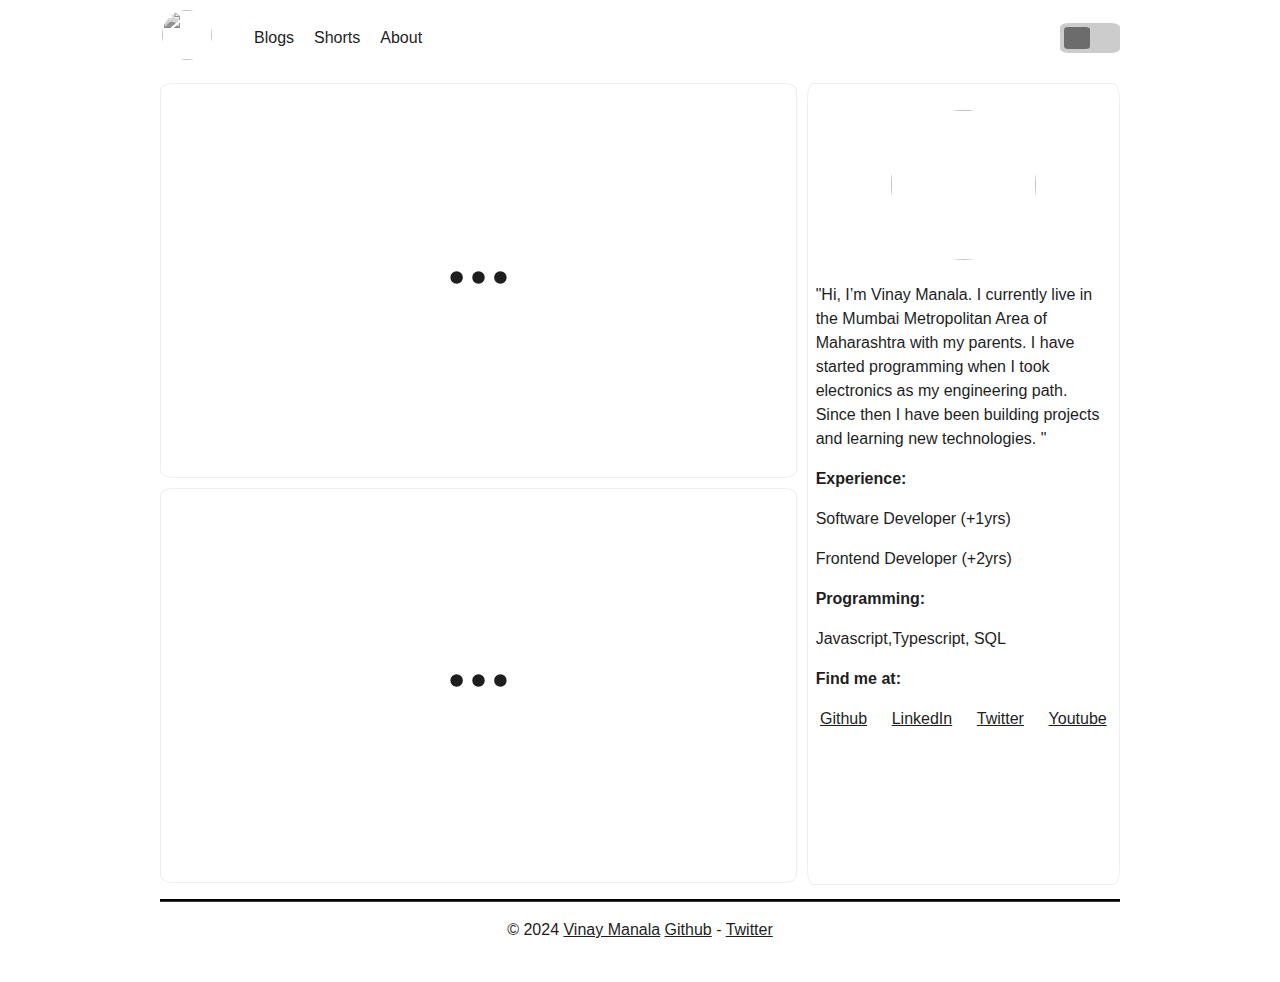
==== index.html @ 109b9efd "New - Adds new blogs with custom css changes" ====
<!DOCTYPE html>
<html lang="en">
  <head>
    <title>Vinay Manala - Blogging About Life Skills &amp; Programming</title>
    <meta charset="UTF-8" />
    <meta name="viewport" content="width=device-width, initial-scale=1.0" />
    <meta
      name="description"
      content="Hi, I&rsquo;m Vinay Manala. I currently live in the Mumbai Metropolitan Area of Maharashtra with my parents.
      I have started programming when I took electronics as my engineering path. Since then I have been building projects and learning new technologies.
    "
    />
    <meta
      name="keywords"
      content="vinay, manala, vinay manala, javascript, react, reactjs, typescript, js, ts, engineering, management, blog, programming"
    />
    <meta name="robots" content="noodp" />
    <link rel="manifest" href="/manifest.json" />
    <meta
      property="og:url"
      content="https://www.vinaymanala.github.io/about/"
    />
    <meta
      property="og:site_name"
      content="About Vinay Manala - Blogging About Life Skills &amp; Programming"
    />
    <meta property="og:title" content="About Vinay Manala" />
    <meta
      property="og:description"
      content="My tech codename goes by manalavi!"
    />
    <meta property="og:locale" content="en" />
    <meta property="og:type" content="article" />

    <meta name="twitter:card" content="summary" />
    <meta name="twitter:title" content="About Vinay Manala" />
    <meta
      name="twitter:description"
      content="My tech codename goes by manalavi!"
    />
    <link rel="canonical" href="https://www.vinaymanala.github.io/about/" />
    <link rel="shortcut icon" href="/favicon.ico" />
    <link rel="stylesheet" href="./index.css" />

    <!-- Add google analytics here -->

    <link
      href="https://fonts.googleapis.com/css2?family=Poppins:ital,wght@0,300;0,400;0,600;1,300;1,400;1,600&display=swap"
      rel="stylesheet"
    />
    <script type="text/javascript" src="main.js" defer></script>
  </head>
  <body>
    <div class="main-layout">
      <!-- header menu -->
      <header>
        <nav>
          <div>
            <a class="profile-link-home" href="/"
              ><img
                class="profile"
                src="./assets//picture_from_bhimasankar_waterfall.jpg"
                width="50"
                height="50"
            /></a>
            <ul>
              <li><a href="./blogs/">Blogs</a></li>
              <li><a href="./shorts">Shorts</a></li>
              <li><a href="./about">About</a></li>
            </ul>
          </div>
          <!-- Toggle switch structure -->
          <label for="darkmode-toggle" class="switch darkmode-toggle">
            <input
              name="switch darkmode-toggle"
              type="checkbox"
              id="darkmode-toggle"
            />
            <span class="slider"></span>
          </label>
        </nav>
      </header>
      <!-- main setion -->
      <main>
        <div class="main-section">
          <!-- Blogs view -->
          <div class="blogs-view">
            <div class="loader">
              <svg
                xmlns="http://www.w3.org/2000/svg"
                width="75"
                height="75"
                viewBox="0 0 24 24"
                fill="none"
                stroke="currentColor"
                stroke-width="2"
                stroke-linecap="round"
                stroke-linejoin="round"
              >
                >
                <circle cx="12" cy="12" r="1" />
                <circle cx="19" cy="12" r="1" />
                <circle cx="5" cy="12" r="1" />
              </svg>
            </div>
          </div>
          <!-- About view -->
          <div class="about-view">
            <img
              class="profile about-profile"
              src="./assets//picture_from_bhimasankar_waterfall.jpg"
              width="145"
              height="150"
            />
            <!-- About description -->
            <div class="about-description">
              <p>
                "Hi, I&rsquo;m Vinay Manala. I currently live in the Mumbai
                Metropolitan Area of Maharashtra with my parents. I have started
                programming when I took electronics as my engineering path.
                Since then I have been building projects and learning new
                technologies. "
              </p>
              <label for="about-experience">Experience:</label>
              <div class="about-experience">
                <p>Software Developer (+1yrs)</p>
                <p>Frontend Developer (+2yrs)</p>
              </div>
              <label for="about-skills">Programming:</label>
              <p id="about-skills" class="about-skills">
                Javascript,Typescript, SQL
              </p>
              <label class="about-links-title">Find me at:</label>
              <div class="about-me-links">
                <a href="https://github.com/manalavi">Github</a>
                <a href="https://www.linkedin.com/in/vinaymanala/">LinkedIn</a>
                <a href="https://twitter.com/vinaymanala/">Twitter</a>
                <a
                  href="https://www.youtube.com/channel/UCXs7GazVR7nHPTJGAcAm3fg"
                  >Youtube</a
                >
              </div>
            </div>
          </div>
          <!-- Shorts view -->
          <div class="shorts-view">
            <div class="loader">
              <svg
                xmlns="http://www.w3.org/2000/svg"
                width="75"
                height="75"
                viewBox="0 0 24 24"
                fill="none"
                stroke="currentColor"
                stroke-width="2"
                stroke-linecap="round"
                stroke-linejoin="round"
              >
                >
                <circle cx="12" cy="12" r="1" />
                <circle cx="19" cy="12" r="1" />
                <circle cx="5" cy="12" r="1" />
              </svg>
            </div>
          </div>
        </div>
      </main>

      <!-- footer menu -->
      <footer>
        <p>
          © 2024
          <a href="https://vinaymanala.github.io">Vinay Manala</a>
          <a href="https://github.com/vinaymanala">Github</a>
          -
          <a href="https://twitter.com/vinaymanala">Twitter</a>
        </p>
      </footer>
    </div>
  </body>
</html>
---- index.css ----
/* @font-face {
  font-family: firstFont;
  src: url(assets/font1.ttf);
}

@font-face {
  font-family: secondFont;
  src: url(assets/font2.ttf);
} */

:root {
  --gap: 24px;
  --content-gap: 20px;
  --nav-width: 960px;
  --main-width: 720px;
  --post-width: 720px;
  --header-height: 60px;
  --footer-height: 80px;
  --radius: 8px;
  --monospace: "Lucida Console", Monaco, "Consolas", monospace;
  --theme: rgb(255, 255, 255);
  --entry: rgb(255, 255, 255);
  --primary: rgb(30, 30, 30);
  --primary-dim: rgb(60, 60, 60);
  --secondary: rgb(108, 108, 108);
  --tertiary: rgb(158, 158, 158);
  --tertiary-bg: rgb(214, 214, 214);
  --content: rgb(31, 31, 31);
  --code-bg: rgb(245, 245, 245);
  --border: rgb(238, 238, 238);
  --link-background-color: #ffa500;
  --link-color: var(--primary);
  /* --link-hover-color: #573eaa; */
  --link-hover-color: black;
  --link-underline-shadow: 0 1px 0 var(--link-color);
  --link-hover-underline-color: #ffa500;
  --link-hover-underline-shadow: 0 2px 0 var(--link-hover-underline-color);
  --link-transition: all 0.3s ease;
  --line-yellow: url("data:image/svg+xml;charset=utf-8,%3Csvg preserveAspectRatio='none' width='120' height='6' viewBox='0 0 120 6' xmlns='http://www.w3.org/2000/svg'%3E%3Cpath d='M119 0.8C60 4 50-0.5 1 1.5' stroke='%23fc0' stroke-width='3' fill='none' stroke-linecap='round'/%3E%3C/svg%3E");
  --signature: var(--primary);
  --signature-bg: var(--secondary);
  --border-radius-color: var(--secondary);
}

.dark {
  --theme: rgb(29, 30, 32);
  --entry: rgb(46, 46, 51);
  --primary: rgb(218, 218, 219);
  --primary-dim: rgb(186, 186, 186);
  --secondary: rgb(155, 156, 157);
  --tertiary: rgb(123, 124, 124);
  --tertiary-bg: rgb(65, 66, 68);
  --content: rgb(196, 196, 197);
  --code-bg: rgb(55, 56, 62);
  --border: rgb(51, 51, 51);
  --link-background-color: none;
  --link-color: var(--primary);
  /* --link-hover-color: #876fd6; */
  --link-hover-color: #ffa500;
  --link-underline-shadow: 0 1px 0 var(--link-color);
  --link-hover-underline-color: var(--link-hover-color);
  --link-hover-underline-shadow: 0 2px 0 var(--link-hover-underline-color);
  --border-radius-color: #ffa500;
}

html {
  /* background-color: #111010; */
  background-color: var(--theme);
  color: var(--theme);
  /* font-family: firstFont, secondFont; */
  font-family: -apple-system, BlinkMacSystemFont, Helvetica, helvetica neue,
    segoe ui, Roboto, Oxygen, Ubuntu, Cantarell, open sans, sans-serif;
  line-height: 1.5;
  text-align: inherit;
}

body {
  padding: 0;
  margin: 0 1em;
  box-sizing: border-box;
}

h1,
h2,
h3,
h3,
h5,
p,
label,
span {
  color: var(--primary);
}

.main-layout {
  height: 100vh;
  height: 100dvh;
  max-width: 60em;
  margin: auto;
  display: grid;
  grid-template-rows: auto 1fr auto;
}

header {
  margin-top: 0.5rem;
}
nav {
  display: flex;
  justify-content: space-between;
  align-items: center;
}

nav div {
  display: flex;
  align-items: center;
  text-decoration: none;
}

nav div ul {
  display: flex;
  gap: 20px;
  list-style-type: none;
}

nav div ul li a {
  text-decoration: none;
  color: var(--primary);
}

main {
  margin-top: 1rem;
}

section {
  margin: 3rem;
}

label {
  font-weight: bold;
}

a {
  color: var(--link-color);
}

a:hover {
  color: var(--link-hover-color);
  background-color: var(--link-background-color);
  text-decoration-color: var(--link-hover-underline-color);
}

.profile {
  border: 2px solid white;
  border-radius: 50%;
  object-fit: cover;
  filter: brightness(90%);
  filter: grayscale(100%);
}

.profile-link-home:hover {
  background-color: transparent !important;
}

.main-section {
  display: grid;
  height: 50rem;
  grid-template-columns: repeat(3, 1fr);
  gap: 10px;
  grid-auto-rows: minmax(100px, auto);
  color: var(--primary);
}

.main-section div {
  border-radius: 2%;
}

.blogs-view {
  background-color: var(--entry);
  border: 1px solid var(--border);
  grid-column: span 2;
  grid-row: 1;
  display: grid;
  place-items: center;
  /* font-size: x-large; */
}

.blogs-view > div {
  margin: calc(10px - 100%) 5%;
}

.blogs-view > div > a > h3 {
  font-size: 1.3em;
}

.blogs-view > div > p,
.blogs-view > div > span {
  opacity: 0.8;
  margin: 1em 0.3em;
}

.blogs-view > div > span {
  font-size: 0.8em;
}

footer {
  margin-top: 1rem;
  border-top-style: groove;
  border-top-color: var(--primary-dim);
  height: var(--footer-height);
  align-items: center;
  text-align: center;
  color: var(--primary);
}

.shorts-view {
  background-color: var(--entry);
  border: 1px solid var(--border);
  grid-column: span 2;
  grid-row: 2;
  display: grid;
  place-items: center;
  font-size: x-large;
}

.about-view {
  background-color: var(--entry);
  border: 1px solid var(--border);
  grid-column: 3;
  grid-row: 1 / 3;
  place-items: center;
  text-align: center;
  height: 100%;
}

.about-profile {
  margin-top: 1.5rem;
}

.about-description {
  margin-left: 0.5rem;
  margin-right: 0.5rem;
  text-align: start;
}

.about-me-links {
  margin-top: 1em;
  display: grid;
  grid-auto-flow: column;
  gap: 1em;
}

.about-me-links a {
  text-align: center;
}

.about-experience {
  list-style-type: none;
}

.about-main-section {
  height: 100vh;
  height: 100dvh;
  max-width: 50em;
  margin: auto;
}

.about-main-section p {
  margin-bottom: 2em;
  line-height: 2em;
}

.about-intro-name {
  font-size: 2.5rem;
  font-weight: bold;
  word-spacing: 0.2em;
}
.about-social-links {
  margin: 2em auto;
  display: flex;
  flex-direction: column;
  gap: 2em;
}

.about-social-links a {
  width: min-content;
}

.about-section-title {
  font-size: 1.5rem;
}

.about-videos-section {
  margin: 2em auto;
}

.about-sites-section {
  margin: 2em auto;
}

.blogs-articles > div {
  border: 1px solid var(--border);
  border-radius: 2%;
  padding: 1rem;
  background-color: var(--entry);
}

.blogs-articles > div > a > h3 {
  font-size: 1.3em;
}

.blogs-articles > div > p,
.blogs-articles > div > span {
  opacity: 0.8;
  margin: 1em 0.3em;
}

.blogs-articles > div > span {
  font-size: 0.8em;
}

/* media query */
@media (max-width: 768px) {
  .main-section {
    display: grid;
    grid-template-columns: repeat(100px, auto);
    height: 100vh;
    height: 100dvh;
    height: 100%;
    margin: 5% auto;
  }

  article {
    margin: auto;
  }

  .blogs-view {
    border: 1px solid var(--border);
    grid-column: span 3;
    grid-row: 1;
  }

  .blogs-view > div {
    margin: 0 5%;
  }

  .shorts-view {
    border: 1px solid var(--border);
    grid-column: span 3;
    grid-row: 2;
  }

  .about-view {
    border: 1px solid var(--border);
    height: fit-content;
    grid-column: span 3;
    grid-row: 3;
    padding: 1rem;
  }

  footer {
    margin-top: 5%;
  }
}

.switch {
  position: relative;
  display: inline-block;
  width: 60px;
  height: 30px;
  /* border-radius: 90%; */
}

/* Hide default HTML checkbox */
.switch input {
  opacity: 0;
  width: 0;
  height: 0;
}

/* The slider */
.slider {
  position: absolute;
  cursor: pointer;
  top: 0;
  left: 0;
  right: 0;
  bottom: 0;
  background-color: #ccc;
  transition: 0.4s;
  border-radius: 15%;
}

.slider:before {
  position: absolute;
  content: "";
  height: 22px;
  width: 26px;
  left: 4px;
  bottom: 4px;
  background-color: var(--border-radius-color);
  transition: 0.4s;
  border-radius: 15%;
}

/* Style for when the checkbox is checked */
input:checked + .slider {
  background-color: gray;
}

input:checked + .slider:before {
  transform: translateX(26px);
}

/* Rounded sliders */
slider.round {
  border-radius: 15%;
}

slider.round:before {
  border-radius: 15%;
}

/* Animation for each circle */
.loader circle {
  animation: pulse 1.5s infinite ease-in-out;
}
/* Delay for each circle */
.loader circle:nth-of-type(1) {
  animation-delay: 0s;
}

.loader circle:nth-of-type(2) {
  animation-delay: 0.2s;
}

.loader circle:nth-of-type(3) {
  animation-delay: 0.4s;
}

@keyframes pulse {
  0%,
  100% {
    /* transform: rotate(0deg); */
    resize: 0.2;
    opacity: 0.2;
  }
  50% {
    /* transform: rotate(360deg); */
    resize: 1;
    opacity: 1;
  }
}
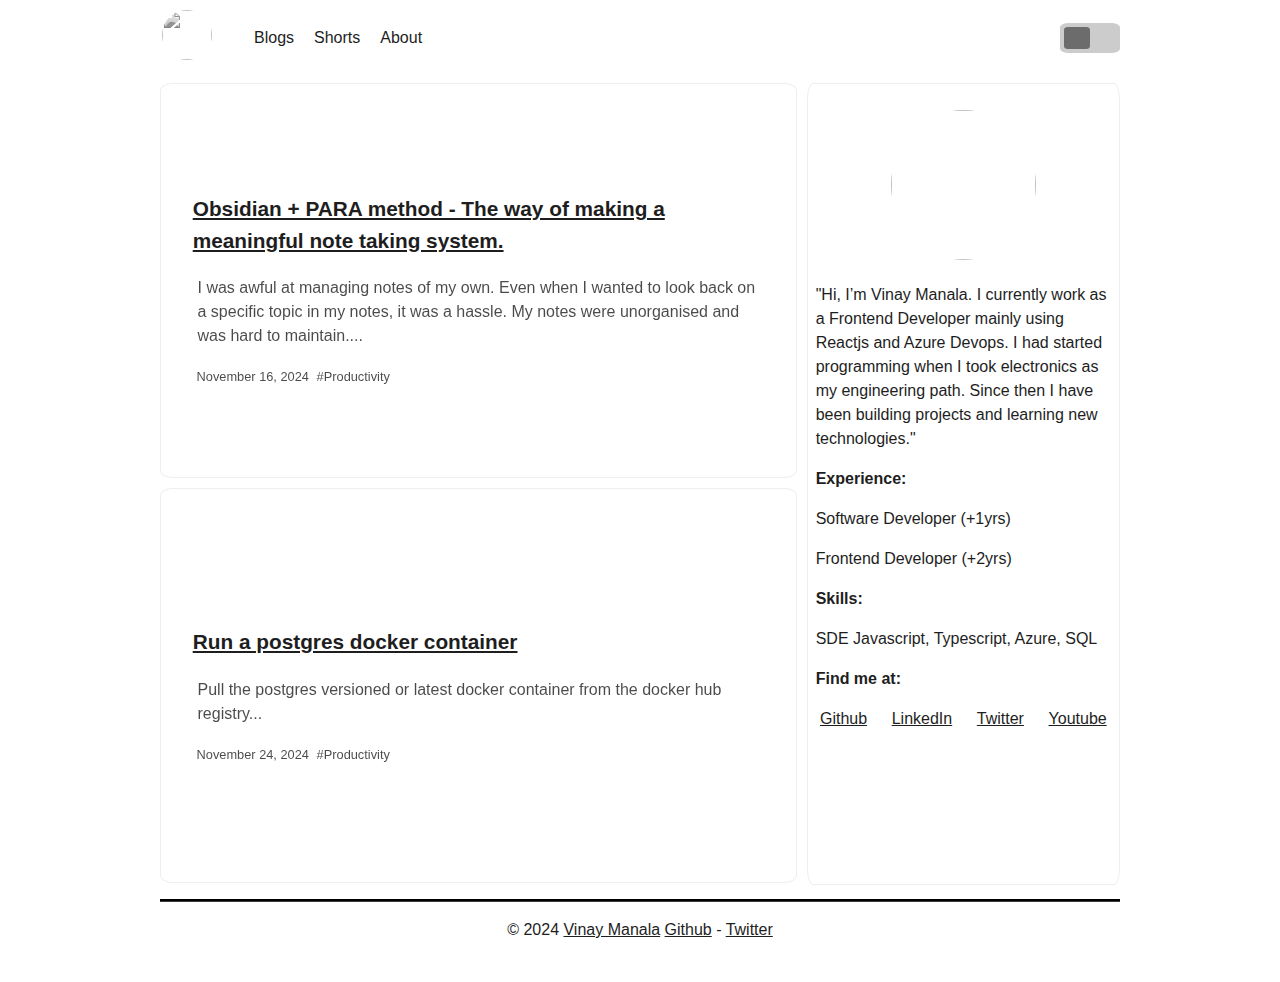
==== commit fc667165: "New - Adds images to obisidan blog and intro changes" ====
--- a/index.html
+++ b/index.html
@@ -115,20 +115,20 @@
             <!-- About description -->
             <div class="about-description">
               <p>
-                "Hi, I&rsquo;m Vinay Manala. I currently live in the Mumbai
-                Metropolitan Area of Maharashtra with my parents. I have started
+                "Hi, I&rsquo;m Vinay Manala. I currently work as a Frontend
+                Developer mainly using Reactjs and Azure Devops. I had started
                 programming when I took electronics as my engineering path.
                 Since then I have been building projects and learning new
-                technologies. "
+                technologies."
               </p>
               <label for="about-experience">Experience:</label>
               <div class="about-experience">
                 <p>Software Developer (+1yrs)</p>
                 <p>Frontend Developer (+2yrs)</p>
               </div>
-              <label for="about-skills">Programming:</label>
+              <label for="about-skills">Skills:</label>
               <p id="about-skills" class="about-skills">
-                Javascript,Typescript, SQL
+                SDE Javascript, Typescript, Azure, SQL
               </p>
               <label class="about-links-title">Find me at:</label>
               <div class="about-me-links">
--- a/index.css
+++ b/index.css
@@ -180,24 +180,28 @@
   grid-row: 1;
   display: grid;
   place-items: center;
-  /* font-size: x-large; */
-}
-
-.blogs-view > div {
+}
+
+.blogs-view > div,
+.shorts-view > div {
   margin: calc(10px - 100%) 5%;
 }
 
-.blogs-view > div > a > h3 {
+.blogs-view > div > a > h3,
+.shorts-view > div > a > h3 {
   font-size: 1.3em;
 }
 
 .blogs-view > div > p,
-.blogs-view > div > span {
+.blogs-view > div > span,
+.shorts-view > div > p,
+.shorts-view > div > span {
   opacity: 0.8;
   margin: 1em 0.3em;
 }
 
-.blogs-view > div > span {
+.blogs-view > div > span,
+.shorts-view > div > span {
   font-size: 0.8em;
 }
 
@@ -218,7 +222,6 @@
   grid-row: 2;
   display: grid;
   place-items: center;
-  font-size: x-large;
 }
 
 .about-view {
@@ -296,29 +299,44 @@
   margin: 2em auto;
 }
 
-.blogs-articles > div {
+.blogs-articles,
+.shorts-articles {
+  display: flex;
+  flex-direction: column;
+  gap: 0.5rem;
+}
+
+.blogs-articles > div,
+.shorts-articles > div {
   border: 1px solid var(--border);
   border-radius: 2%;
-  padding: 1rem;
+  padding: 0.7rem;
   background-color: var(--entry);
 }
 
-.blogs-articles > div > a > h3 {
+.blogs-articles > div > a > h3,
+.shorts-articles > div > a > h3 {
   font-size: 1.3em;
 }
 
 .blogs-articles > div > p,
-.blogs-articles > div > span {
+.blogs-articles > div > span,
+.shorts-articles > div > p,
+.shorts-articles > div > span {
   opacity: 0.8;
   margin: 1em 0.3em;
 }
 
-.blogs-articles > div > span {
+.blogs-articles > div > span,
+.shorts-articles > div > span {
   font-size: 0.8em;
 }
 
 /* media query */
 @media (max-width: 768px) {
+  main {
+    margin-top: 0;
+  }
   .main-section {
     display: grid;
     grid-template-columns: repeat(100px, auto);
@@ -327,7 +345,9 @@
     height: 100%;
     margin: 5% auto;
   }
-
+  section {
+    margin: 0.5rem;
+  }
   article {
     margin: auto;
   }
@@ -338,14 +358,15 @@
     grid-row: 1;
   }
 
-  .blogs-view > div {
-    margin: 0 5%;
-  }
-
   .shorts-view {
     border: 1px solid var(--border);
     grid-column: span 3;
     grid-row: 2;
+  }
+
+  .blogs-view > div,
+  .shorts-view > div {
+    margin: 0 5%;
   }
 
   .about-view {
@@ -354,6 +375,10 @@
     grid-column: span 3;
     grid-row: 3;
     padding: 1rem;
+  }
+
+  .blogs-articles > div {
+    font-size: small;
   }
 
   footer {
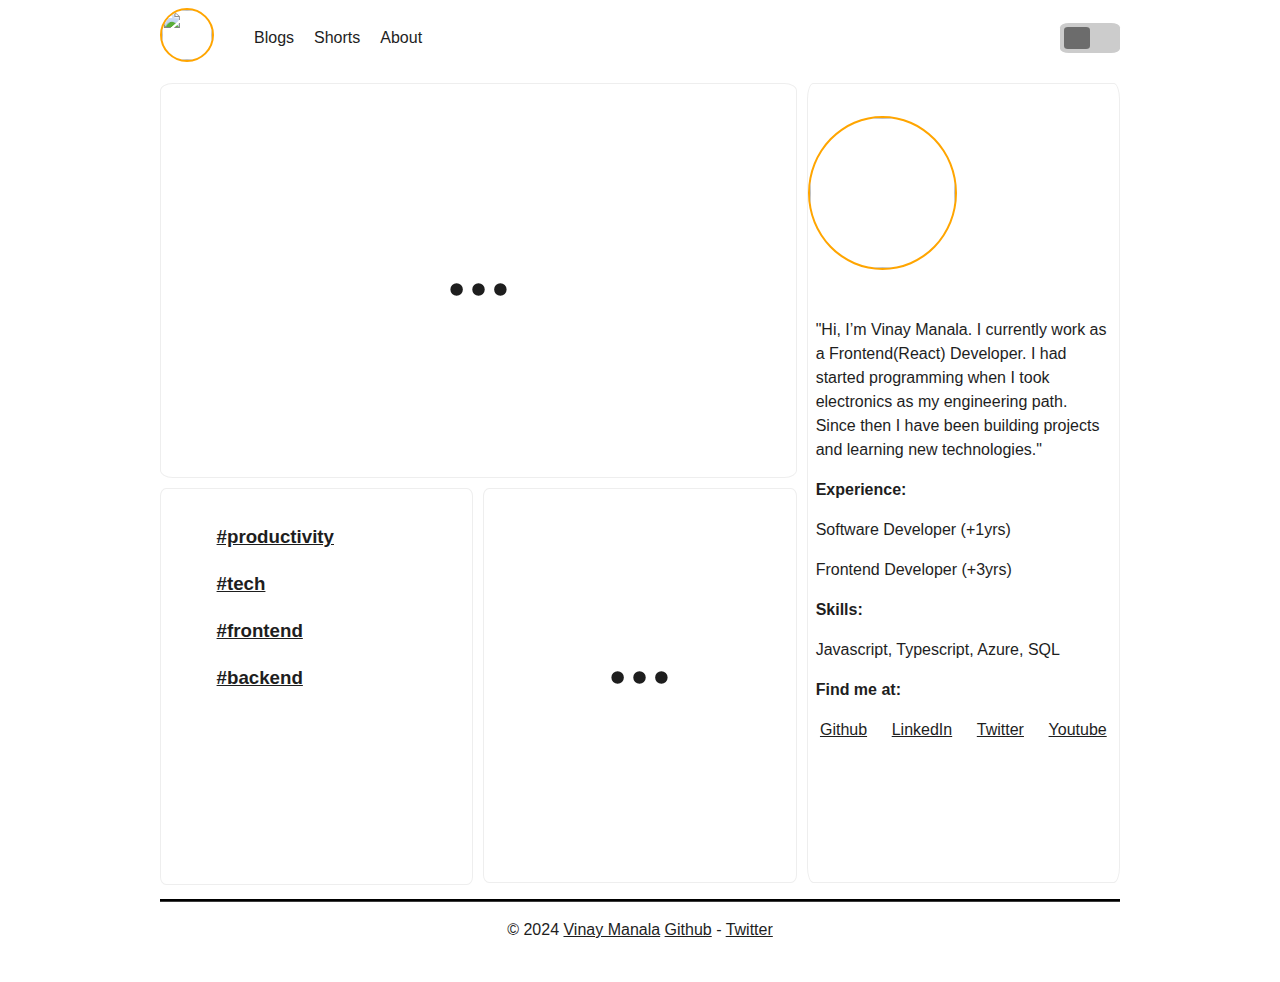
==== commit 3599289b: "RF - Fixes grammer in introduction and about.md" ====
--- a/index.html
+++ b/index.html
@@ -115,20 +115,19 @@
             <!-- About description -->
             <div class="about-description">
               <p>
-                "Hi, I&rsquo;m Vinay Manala. I currently work as a Frontend
-                Developer mainly using Reactjs and Azure Devops. I had started
-                programming when I took electronics as my engineering path.
-                Since then I have been building projects and learning new
-                technologies."
+                "Hi, I&rsquo;m Vinay Manala. I currently work as a
+                Frontend(React) Developer. I had started programming when I took
+                electronics as my engineering path. Since then I have been
+                building projects and learning new technologies."
               </p>
               <label for="about-experience">Experience:</label>
               <div class="about-experience">
                 <p>Software Developer (+1yrs)</p>
-                <p>Frontend Developer (+2yrs)</p>
+                <p>Frontend Developer (+3yrs)</p>
               </div>
               <label for="about-skills">Skills:</label>
               <p id="about-skills" class="about-skills">
-                SDE Javascript, Typescript, Azure, SQL
+                Javascript, Typescript, Azure, SQL
               </p>
               <label class="about-links-title">Find me at:</label>
               <div class="about-me-links">
@@ -163,6 +162,27 @@
               </svg>
             </div>
           </div>
+
+          <div class="tags-view">
+            <div class="loader">
+              <svg
+                xmlns="http://www.w3.org/2000/svg"
+                width="75"
+                height="75"
+                viewBox="0 0 24 24"
+                fill="none"
+                stroke="currentColor"
+                stroke-width="2"
+                stroke-linecap="round"
+                stroke-linejoin="round"
+              >
+                >
+                <circle cx="12" cy="12" r="1" />
+                <circle cx="19" cy="12" r="1" />
+                <circle cx="5" cy="12" r="1" />
+              </svg>
+            </div>
+          </div>
         </div>
       </main>
 
--- a/index.css
+++ b/index.css
@@ -103,6 +103,7 @@
 header {
   margin-top: 0.5rem;
 }
+
 nav {
   display: flex;
   justify-content: space-between;
@@ -149,11 +150,11 @@
 }
 
 .profile {
-  border: 2px solid white;
+  border: 2px solid var(--link-hover-underline-color);
   border-radius: 50%;
   object-fit: cover;
-  filter: brightness(90%);
-  filter: grayscale(100%);
+  /* filter: brightness(90%);
+  filter: grayscale(100%); */
 }
 
 .profile-link-home:hover {
@@ -177,16 +178,54 @@
   background-color: var(--entry);
   border: 1px solid var(--border);
   grid-column: span 2;
-  grid-row: 1;
+  grid-row: 1 / 3;
   display: grid;
   place-items: center;
+  position: relative;
+}
+
+.shorts-view {
+  background-color: var(--entry);
+  border: 1px solid var(--border);
+  grid-column: 2;
+  grid-row: 3 / 5;
+  display: grid;
+  place-items: center;
+  position: relative;
+}
+
+.about-view {
+  background-color: var(--entry);
+  border: 1px solid var(--border);
+  grid-column: 3;
+  grid-row: 1 / 5;
+  /* display: grid; */
+  place-items: center;
+  position: relative;
+}
+
+.tags-view {
+  background-color: var(--entry);
+  border: 1px solid var(--border);
+  grid-column: 1;
+  grid-row: 3 / 5;
+  display: grid;
+  /* place-items: center; */
+  height: 100%;
+  position: relative;
 }
 
 .blogs-view > div,
-.shorts-view > div {
-  margin: calc(10px - 100%) 5%;
-}
-
+.shorts-view > div,
+.tags-view > div {
+  margin: 5%;
+  position: absolute;
+  top: 0;
+}
+
+.tags-view > div > ul > li {
+  list-style: none;
+}
 .blogs-view > div > a > h3,
 .shorts-view > div > a > h3 {
   font-size: 1.3em;
@@ -198,6 +237,7 @@
 .shorts-view > div > span {
   opacity: 0.8;
   margin: 1em 0.3em;
+  transition: opacity 0.3s ease-in-out;
 }
 
 .blogs-view > div > span,
@@ -215,27 +255,8 @@
   color: var(--primary);
 }
 
-.shorts-view {
-  background-color: var(--entry);
-  border: 1px solid var(--border);
-  grid-column: span 2;
-  grid-row: 2;
-  display: grid;
-  place-items: center;
-}
-
-.about-view {
-  background-color: var(--entry);
-  border: 1px solid var(--border);
-  grid-column: 3;
-  grid-row: 1 / 3;
-  place-items: center;
-  text-align: center;
-  height: 100%;
-}
-
 .about-profile {
-  margin-top: 1.5rem;
+  margin: 2rem auto;
 }
 
 .about-description {
@@ -300,14 +321,16 @@
 }
 
 .blogs-articles,
-.shorts-articles {
+.shorts-articles,
+.tags-articles {
   display: flex;
   flex-direction: column;
-  gap: 0.5rem;
+  gap: 1.5rem;
 }
 
 .blogs-articles > div,
-.shorts-articles > div {
+.shorts-articles > div,
+.tags-articles > div {
   border: 1px solid var(--border);
   border-radius: 2%;
   padding: 0.7rem;
@@ -315,20 +338,24 @@
 }
 
 .blogs-articles > div > a > h3,
-.shorts-articles > div > a > h3 {
+.shorts-articles > div > a > h3,
+.tags-articles > div > a > h3 {
   font-size: 1.3em;
 }
 
 .blogs-articles > div > p,
 .blogs-articles > div > span,
 .shorts-articles > div > p,
-.shorts-articles > div > span {
+.shorts-articles > div > span,
+.tags-articles > div > p,
+.tags-articles > div > span {
   opacity: 0.8;
   margin: 1em 0.3em;
 }
 
 .blogs-articles > div > span,
-.shorts-articles > div > span {
+.shorts-articles > div > span,
+.tags-articles > div > span {
   font-size: 0.8em;
 }
 
@@ -356,24 +383,35 @@
     border: 1px solid var(--border);
     grid-column: span 3;
     grid-row: 1;
+    position: static;
   }
 
   .shorts-view {
     border: 1px solid var(--border);
     grid-column: span 3;
     grid-row: 2;
+    position: static;
   }
 
   .blogs-view > div,
-  .shorts-view > div {
+  .shorts-view > div,
+  .tags-view > div {
     margin: 0 5%;
+    position: static;
+  }
+
+  .tags-view {
+    border: 1px solid var(--border);
+    grid-column: span 3;
+    grid-row: 3;
+    position: static;
   }
 
   .about-view {
     border: 1px solid var(--border);
     height: fit-content;
     grid-column: span 3;
-    grid-row: 3;
+    grid-row: 4;
     padding: 1rem;
   }
 
@@ -445,6 +483,11 @@
 }
 
 /* Animation for each circle */
+
+.loader {
+  align-content: center;
+  height: 90%;
+}
 .loader circle {
   animation: pulse 1.5s infinite ease-in-out;
 }
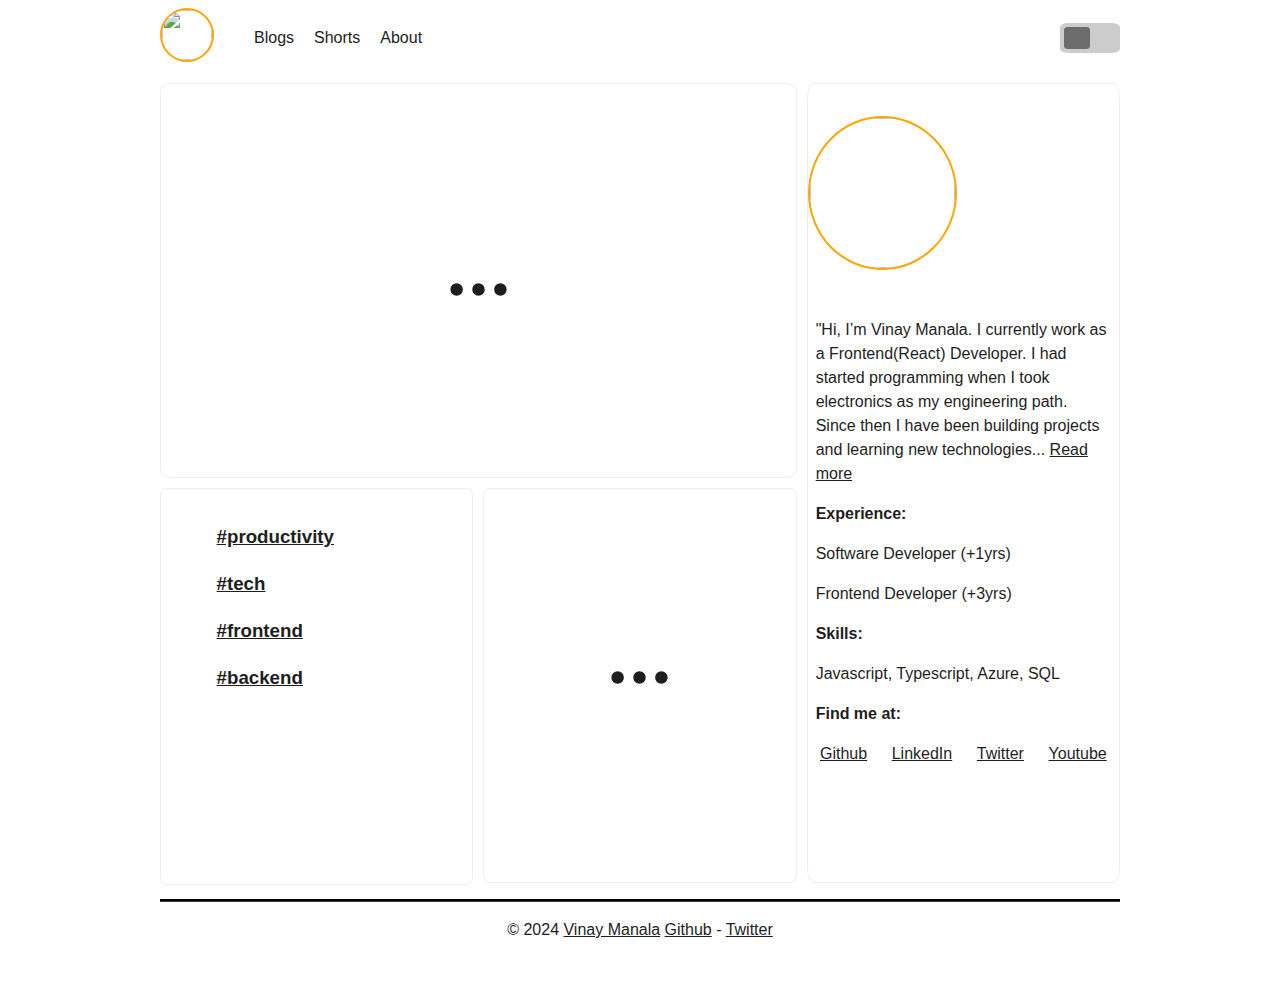
==== commit e702059d: "New - blog about DOMParser" ====
--- a/index.html
+++ b/index.html
@@ -118,7 +118,8 @@
                 "Hi, I&rsquo;m Vinay Manala. I currently work as a
                 Frontend(React) Developer. I had started programming when I took
                 electronics as my engineering path. Since then I have been
-                building projects and learning new technologies."
+                building projects and learning new technologies...
+                <a href="./about/">Read more</a>
               </p>
               <label for="about-experience">Experience:</label>
               <div class="about-experience">
